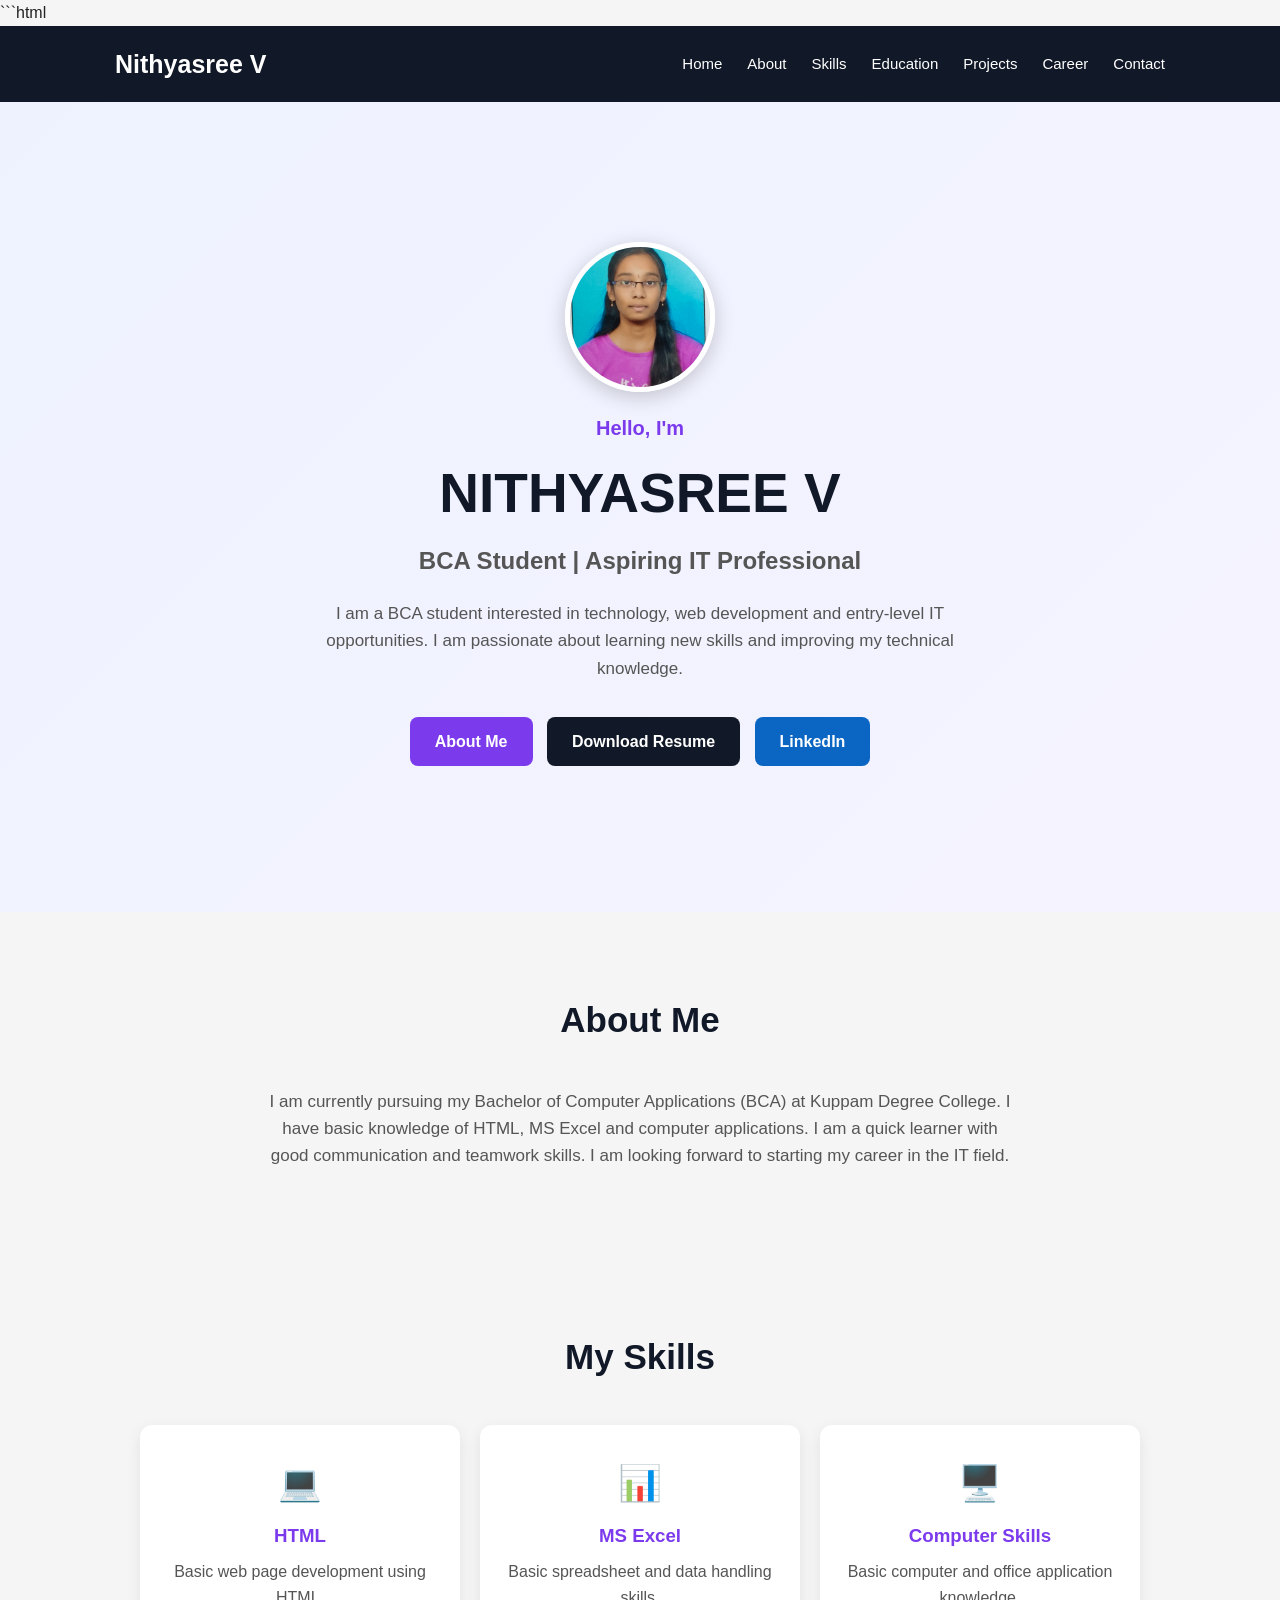
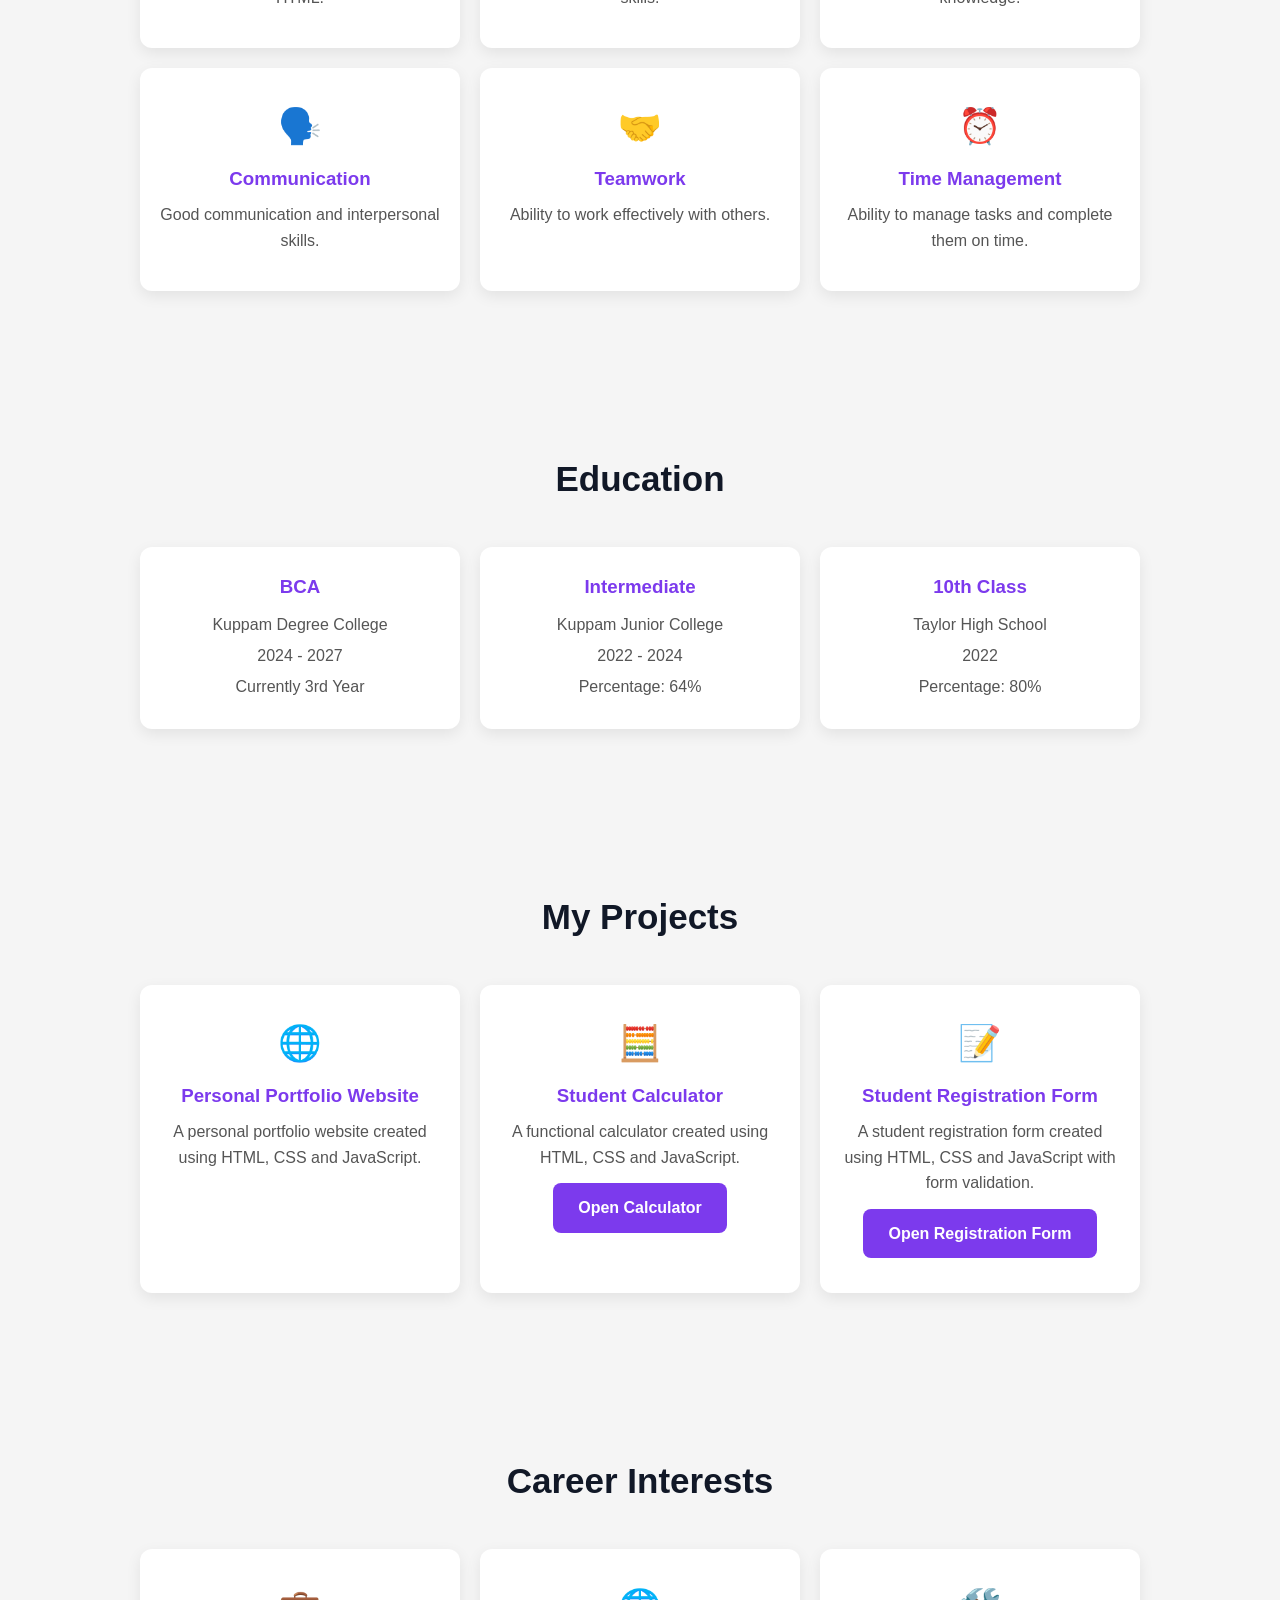
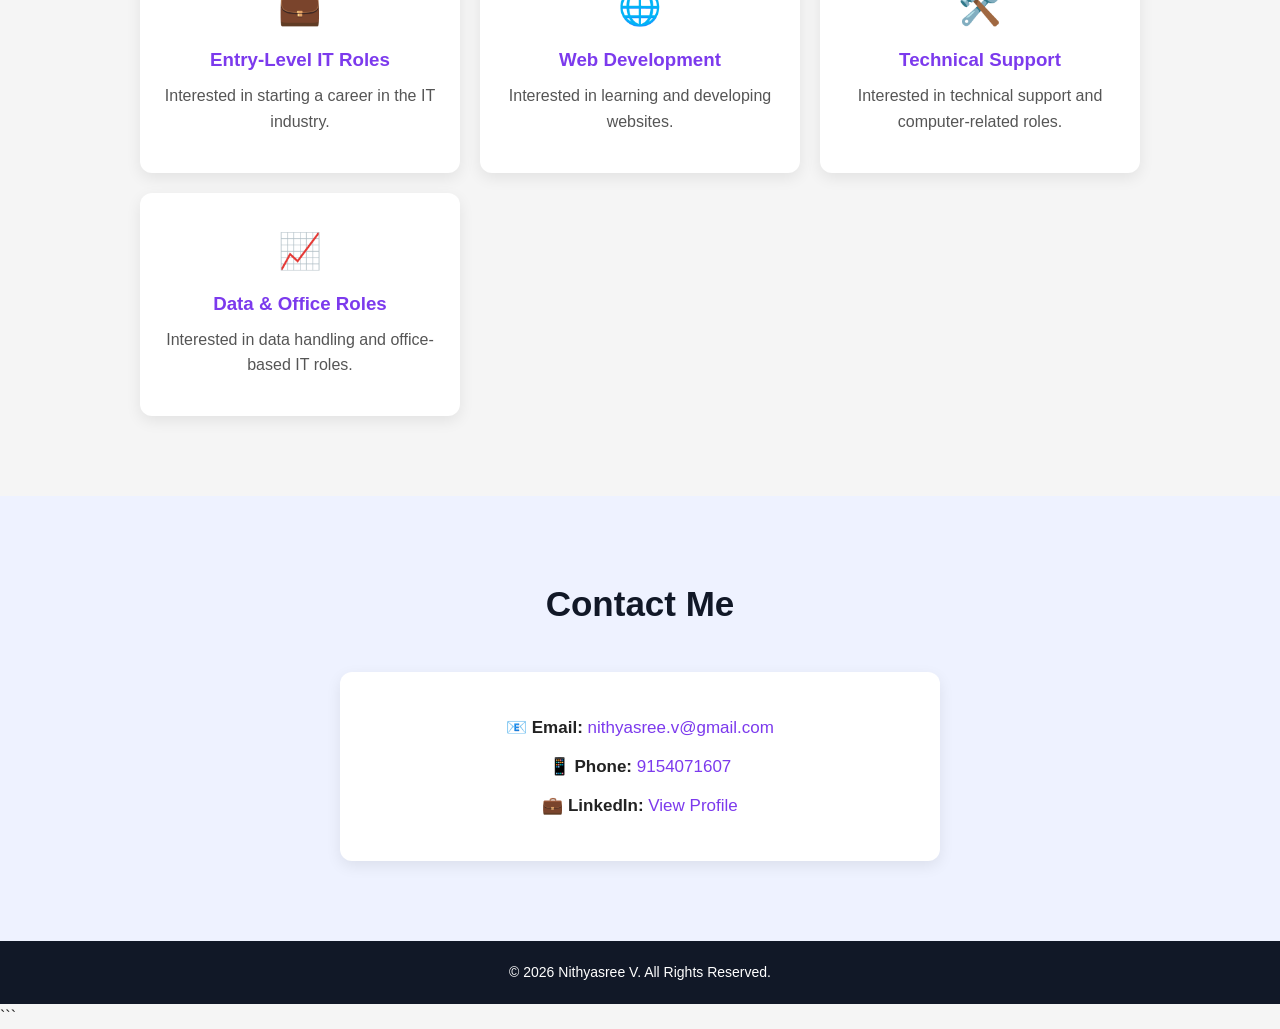
==== index.html @ d0c39f0e "Add files via upload" ====
```html
<!DOCTYPE html>
<html lang="en">

<head>

    <meta charset="UTF-8">

    <meta name="viewport" content="width=device-width, initial-scale=1.0">

    <title>Nithyasree V | Portfolio</title>

    <link rel="stylesheet" href="style.css">

</head>

<body>

    <!-- Navigation -->
    <header>

        <nav class="navbar">

            <div class="logo">
                Nithyasree V
            </div>

            <div class="nav-links">

                <a href="#home">Home</a>
                <a href="#about">About</a>
                <a href="#skills">Skills</a>
                <a href="#education">Education</a>
                <a href="#projects">Projects</a>
                <a href="#career">Career</a>
                <a href="#contact">Contact</a>

            </div>

        </nav>

    </header>


    <!-- Home Section -->
    <section id="home" class="hero">

        <div class="hero-content">

            <img
                src="profile.jpeg.jpg"
                alt="Nithyasree profile photo"
                class="profile-photo"
            >

            <p class="hello">
                Hello, I'm
            </p>

            <h1>
                NITHYASREE V
            </h1>

            <h2>
                BCA Student | Aspiring IT Professional
            </h2>

            <p class="intro">
                I am a BCA student interested in technology,
                web development and entry-level IT opportunities.
                I am passionate about learning new skills and
                improving my technical knowledge.
            </p>

            <div class="buttons">

                <a href="#about" class="btn primary">
                    About Me
                </a>

                <a
                    href="./Nithyasree_Resume.pdf"
                    class="btn resume-btn"
                    download
                >
                    Download Resume
                </a>

                <a
                    href="https://www.linkedin.com/in/v-nithyasree-b97103439"
                    class="btn linkedin-btn"
                    target="_blank"
                >
                    LinkedIn
                </a>

            </div>

        </div>

    </section>


    <!-- About Section -->
    <section id="about">

        <h2>
            About Me
        </h2>

        <p class="section-text">

            I am currently pursuing my Bachelor of Computer
            Applications (BCA) at Kuppam Degree College.
            I have basic knowledge of HTML, MS Excel and
            computer applications. I am a quick learner with
            good communication and teamwork skills. I am
            looking forward to starting my career in the IT field.

        </p>

    </section>


    <!-- Skills Section -->
    <section id="skills">

        <h2>
            My Skills
        </h2>

        <div class="skills-container">

            <div class="skill-card">

                <div class="skill-icon">
                    💻
                </div>

                <h3>
                    HTML
                </h3>

                <p>
                    Basic web page development using HTML.
                </p>

            </div>


            <div class="skill-card">

                <div class="skill-icon">
                    📊
                </div>

                <h3>
                    MS Excel
                </h3>

                <p>
                    Basic spreadsheet and data handling skills.
                </p>

            </div>


            <div class="skill-card">

                <div class="skill-icon">
                    🖥️
                </div>

                <h3>
                    Computer Skills
                </h3>

                <p>
                    Basic computer and office application knowledge.
                </p>

            </div>


            <div class="skill-card">

                <div class="skill-icon">
                    🗣️
                </div>

                <h3>
                    Communication
                </h3>

                <p>
                    Good communication and interpersonal skills.
                </p>

            </div>


            <div class="skill-card">

                <div class="skill-icon">
                    🤝
                </div>

                <h3>
                    Teamwork
                </h3>

                <p>
                    Ability to work effectively with others.
                </p>

            </div>


            <div class="skill-card">

                <div class="skill-icon">
                    ⏰
                </div>

                <h3>
                    Time Management
                </h3>

                <p>
                    Ability to manage tasks and complete them on time.
                </p>

            </div>

        </div>

    </section>


    <!-- Education Section -->
    <section id="education">

        <h2>
            Education
        </h2>

        <div class="education-container">

            <div class="education-card">

                <h3>
                    BCA
                </h3>

                <p>
                    Kuppam Degree College
                </p>

                <p>
                    2024 - 2027
                </p>

                <p>
                    Currently 3rd Year
                </p>

            </div>


            <div class="education-card">

                <h3>
                    Intermediate
                </h3>

                <p>
                    Kuppam Junior College
                </p>

                <p>
                    2022 - 2024
                </p>

                <p>
                    Percentage: 64%
                </p>

            </div>


            <div class="education-card">

                <h3>
                    10th Class
                </h3>

                <p>
                    Taylor High School
                </p>

                <p>
                    2022
                </p>

                <p>
                    Percentage: 80%
                </p>

            </div>

        </div>

    </section>


    <!-- Projects Section -->
    <section id="projects">

        <h2>
            My Projects
        </h2>

        <div class="skills-container">

            <!-- Portfolio Project -->
            <div class="skill-card">

                <div class="skill-icon">
                    🌐
                </div>

                <h3>
                    Personal Portfolio Website
                </h3>

                <p>
                    A personal portfolio website created using
                    HTML, CSS and JavaScript.
                </p>

            </div>


            <!-- Calculator Project -->
            <div class="skill-card">

                <div class="skill-icon">
                    🧮
                </div>

                <h3>
                    Student Calculator
                </h3>

                <p>
                    A functional calculator created using
                    HTML, CSS and JavaScript.
                </p>

                <a
                    href="./Student-Calculator/calculator.html"
                    class="btn primary"
                    target="_blank"
                >
                    Open Calculator
                </a>

            </div>


            <!-- Registration Form Project -->
            <div class="skill-card">

                <div class="skill-icon">
                    📝
                </div>

                <h3>
                    Student Registration Form
                </h3>

                <p>
                    A student registration form created using
                    HTML, CSS and JavaScript with form validation.
                </p>

                <a
                    href="./Student-Registration/registration.html"
                    class="btn primary"
                    target="_blank"
                >
                    Open Registration Form
                </a>

            </div>

        </div>

    </section>


    <!-- Career Section -->
    <section id="career">

        <h2>
            Career Interests
        </h2>

        <div class="skills-container">

            <div class="skill-card">

                <div class="skill-icon">
                    💼
                </div>

                <h3>
                    Entry-Level IT Roles
                </h3>

                <p>
                    Interested in starting a career in the IT industry.
                </p>

            </div>


            <div class="skill-card">

                <div class="skill-icon">
                    🌐
                </div>

                <h3>
                    Web Development
                </h3>

                <p>
                    Interested in learning and developing websites.
                </p>

            </div>


            <div class="skill-card">

                <div class="skill-icon">
                    🛠️
                </div>

                <h3>
                    Technical Support
                </h3>

                <p>
                    Interested in technical support and computer-related roles.
                </p>

            </div>


            <div class="skill-card">

                <div class="skill-icon">
                    📈
                </div>

                <h3>
                    Data & Office Roles
                </h3>

                <p>
                    Interested in data handling and office-based IT roles.
                </p>

            </div>

        </div>

    </section>


    <!-- Contact Section -->
    <section id="contact" class="contact">

        <h2>
            Contact Me
        </h2>

        <div class="contact-card">

            <p>
                📧
                <strong>Email:</strong>
                <a href="mailto:nithyasree.v@gmail.com">
                    nithyasree.v@gmail.com
                </a>
            </p>

            <p>
                📱
                <strong>Phone:</strong>
                <a href="tel:9154071607">
                    9154071607
                </a>
            </p>

            <p>
                💼
                <strong>LinkedIn:</strong>
                <a
                    href="https://www.linkedin.com/in/v-nithyasree-b97103439"
                    target="_blank"
                >
                    View Profile
                </a>
            </p>

        </div>

    </section>


    <!-- Footer -->
    <footer>

        <p>
            © 2026 Nithyasree V. All Rights Reserved.
        </p>

    </footer>


    <!-- JavaScript -->
    <script src="script.js"></script>

</body>

</html>
```
---- style.css ----
/* =========================
   GLOBAL STYLES
========================= */

* {
    margin: 0;
    padding: 0;
    box-sizing: border-box;
}

html {
    scroll-behavior: smooth;
}

body {
    font-family: Arial, sans-serif;
    background-color: #f5f5f5;
    color: #222;
    line-height: 1.6;
}


/* =========================
   NAVIGATION BAR
========================= */

header {
    background-color: #111827;
    position: sticky;
    top: 0;
    z-index: 1000;
}

.navbar {
    max-width: 1100px;
    margin: auto;
    padding: 18px 25px;

    display: flex;
    justify-content: space-between;
    align-items: center;
}

.logo {
    color: white;
    font-size: 25px;
    font-weight: bold;
}

.nav-links {
    display: flex;
    gap: 25px;
}

.nav-links a {
    color: white;
    text-decoration: none;
    font-size: 15px;
    transition: 0.3s;
}

.nav-links a:hover {
    color: #a855f7;
}


/* =========================
   HOME / HERO
========================= */

.hero {
    min-height: 90vh;

    display: flex;
    justify-content: center;
    align-items: center;

    text-align: center;

    background: linear-gradient(
        135deg,
        #eef2ff,
        #f5f3ff
    );

    padding: 60px 20px;
}

.hero-content {
    max-width: 800px;
}


/* =========================
   PROFILE PHOTO
========================= */

.profile-photo {
    width: 150px;
    height: 150px;

    object-fit: cover;

    border-radius: 50%;

    border: 5px solid white;

    box-shadow:
        0 5px 20px rgba(0, 0, 0, 0.2);

    margin-bottom: 20px;
}


/* =========================
   HERO TEXT
========================= */

.hello {
    color: #7c3aed;
    font-size: 20px;
    font-weight: bold;
}

.hero h1 {
    font-size: 55px;
    color: #111827;
    margin: 5px 0;
}

.hero h2 {
    font-size: 24px;
    color: #555;
    margin-bottom: 20px;
}

.intro {
    max-width: 650px;
    margin: auto;

    color: #555;

    font-size: 17px;
}


/* =========================
   BUTTONS
========================= */

.buttons {
    margin-top: 30px;
}

.btn {
    display: inline-block;

    padding: 12px 25px;

    margin: 5px;

    border-radius: 8px;

    text-decoration: none;

    font-weight: bold;

    transition: 0.3s;
}


/* PRIMARY BUTTON */

.primary {
    background-color: #7c3aed;
    color: white;
}

.primary:hover {
    background-color: #5b21b6;
}


/* SECONDARY BUTTON */

.secondary {
    border: 2px solid #7c3aed;

    color: #7c3aed;

    background-color: white;
}

.secondary:hover {
    background-color: #7c3aed;
    color: white;
}


/* RESUME BUTTON */

.resume-btn {
    background-color: #111827;
    color: white;
}

.resume-btn:hover {
    background-color: #7c3aed;
    color: white;
}


/* LINKEDIN BUTTON */

.linkedin-btn {
    background-color: #0a66c2;
    color: white;
}

.linkedin-btn:hover {
    background-color: #004182;
    color: white;
}


/* =========================
   COMMON SECTIONS
========================= */

section {
    padding: 80px 20px;

    transition:
        opacity 0.8s ease,
        transform 0.8s ease;
}

section h2 {
    text-align: center;

    font-size: 35px;

    margin-bottom: 40px;

    color: #111827;
}

.section-text {
    max-width: 750px;

    margin: auto;

    text-align: center;

    color: #555;

    font-size: 17px;
}


/* =========================
   SCROLL ANIMATION
========================= */

section.hidden {
    opacity: 0;
    transform: translateY(40px);
}

section.show {
    opacity: 1;
    transform: translateY(0);
}


/* =========================
   SKILLS
========================= */

.skills-container {
    max-width: 1000px;

    margin: auto;

    display: grid;

    grid-template-columns:
        repeat(3, 1fr);

    gap: 20px;
}

.skill-card {
    background-color: white;

    padding: 30px 20px;

    text-align: center;

    border-radius: 12px;

    box-shadow:
        0 5px 15px rgba(0, 0, 0, 0.08);

    transition: 0.3s;
}

.skill-card:hover {
    transform: translateY(-8px);

    box-shadow:
        0 10px 25px rgba(0, 0, 0, 0.12);
}

.skill-icon {
    font-size: 35px;

    margin-bottom: 10px;
}

.skill-card h3 {
    color: #7c3aed;

    margin-bottom: 8px;
}

.skill-card p {
    color: #555;

    margin-bottom: 8px;
}


/* =========================
   EDUCATION
========================= */

.education-container {
    max-width: 1000px;

    margin: auto;

    display: grid;

    grid-template-columns:
        repeat(3, 1fr);

    gap: 20px;
}

.education-card {
    background-color: white;

    padding: 25px;

    border-radius: 12px;

    box-shadow:
        0 5px 15px rgba(0, 0, 0, 0.08);

    text-align: center;

    transition: 0.3s;
}

.education-card:hover {
    transform: translateY(-8px);

    box-shadow:
        0 10px 25px rgba(0, 0, 0, 0.12);
}

.education-card h3 {
    color: #7c3aed;

    margin-bottom: 10px;
}

.education-card p {
    color: #555;

    margin: 5px 0;
}


/* =========================
   CONTACT
========================= */

.contact {
    background-color: #eef2ff;
}

.contact-card {
    max-width: 600px;

    margin: auto;

    background-color: white;

    padding: 30px;

    border-radius: 12px;

    text-align: center;

    box-shadow:
        0 5px 15px rgba(0, 0, 0, 0.08);
}

.contact-card p {
    margin: 12px 0;

    font-size: 17px;
}

.contact-card a {
    color: #7c3aed;

    text-decoration: none;
}

.contact-card a:hover {
    text-decoration: underline;
}


/* =========================
   FOOTER
========================= */

footer {
    background-color: #111827;

    color: white;

    text-align: center;

    padding: 20px;
}

footer p {
    font-size: 14px;
}


/* =========================
   TABLET / MOBILE
========================= */

@media (max-width: 768px) {

    .navbar {
        flex-direction: column;

        gap: 15px;
    }

    .nav-links {
        gap: 12px;

        flex-wrap: wrap;

        justify-content: center;
    }

    .hero h1 {
        font-size: 40px;
    }

    .hero h2 {
        font-size: 19px;
    }

    .skills-container,
    .education-container {
        grid-template-columns: 1fr;
    }

    section {
        padding: 60px 15px;
    }

    section h2 {
        font-size: 30px;
    }
}


/* =========================
   SMALL MOBILE
========================= */

@media (max-width: 480px) {

    .hero h1 {
        font-size: 34px;
    }

    .hero h2 {
        font-size: 17px;
    }

    .profile-photo {
        width: 120px;
        height: 120px;
    }

    .nav-links {
        gap: 8px;
    }

    .nav-links a {
        font-size: 13px;
    }

    .btn {
        display: block;

        max-width: 260px;

        margin: 10px auto;
    }

    .project-card {
        padding: 25px 15px;
    }
}
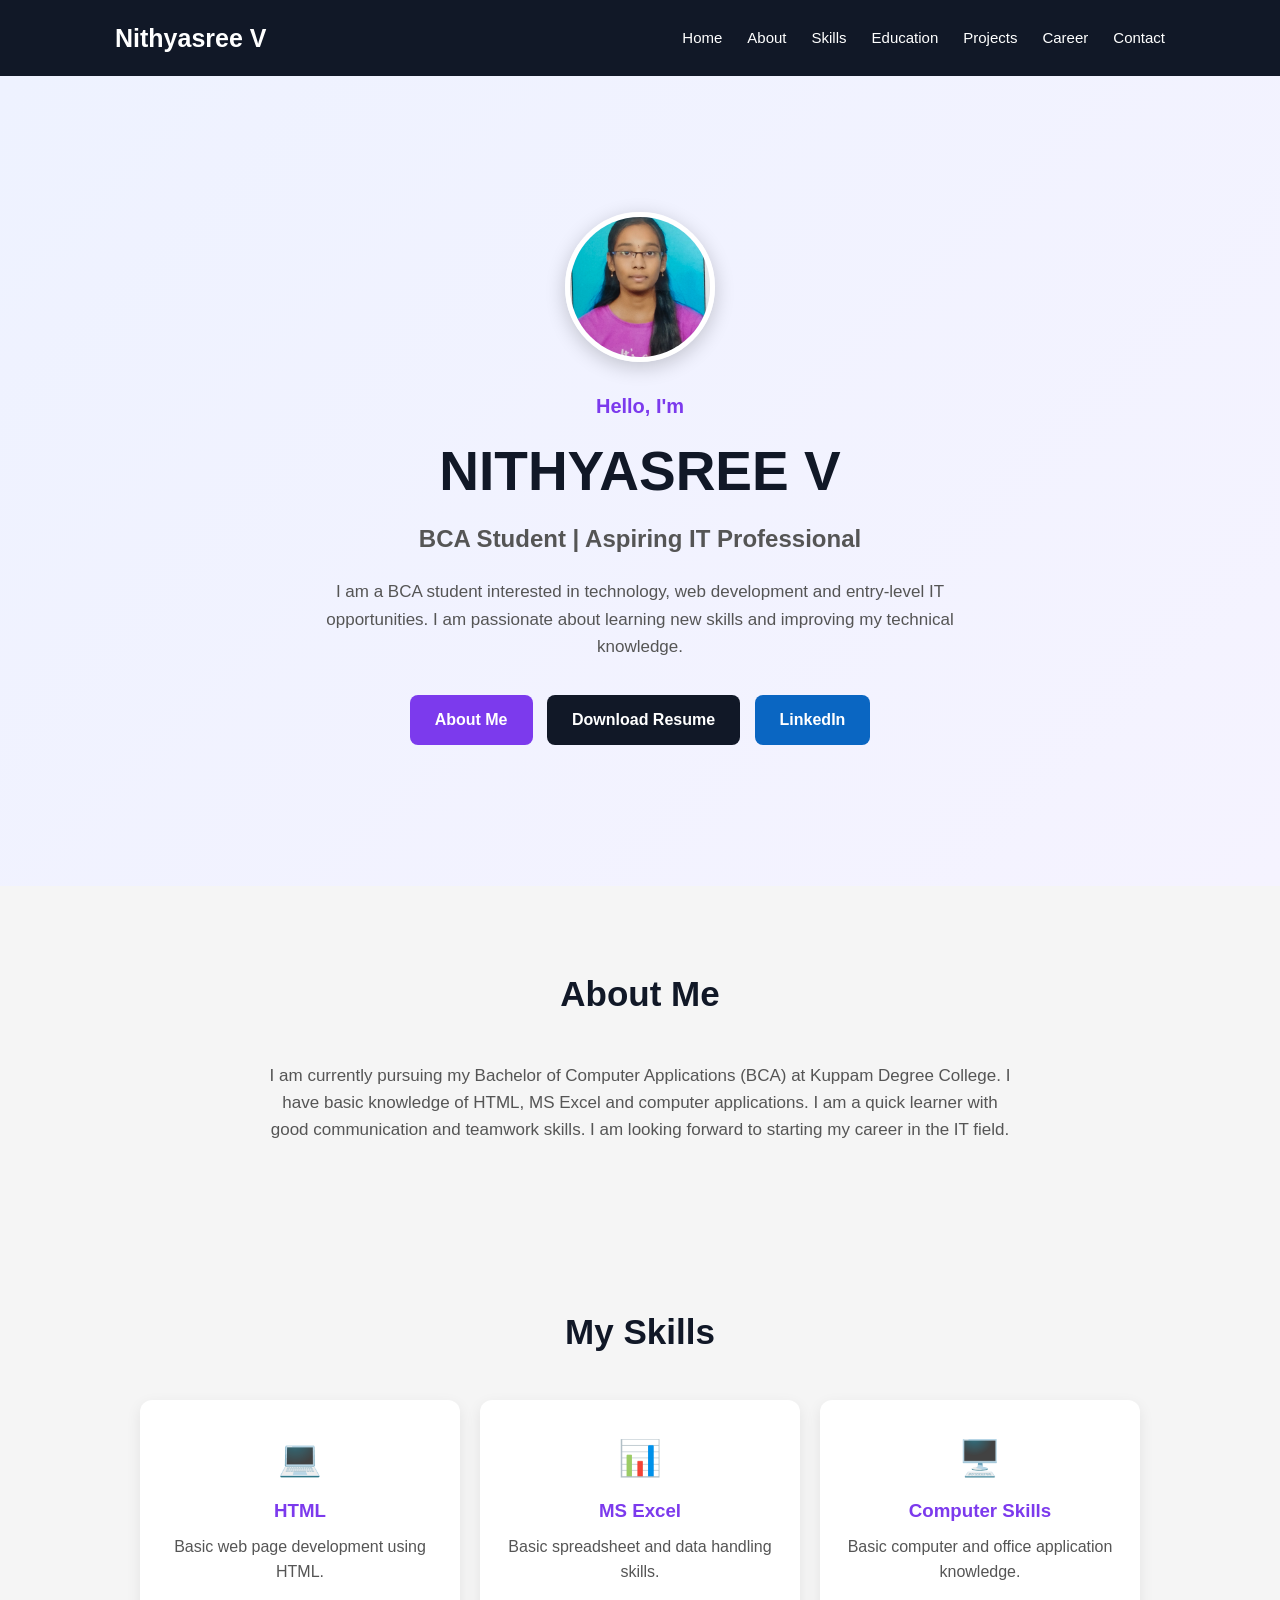
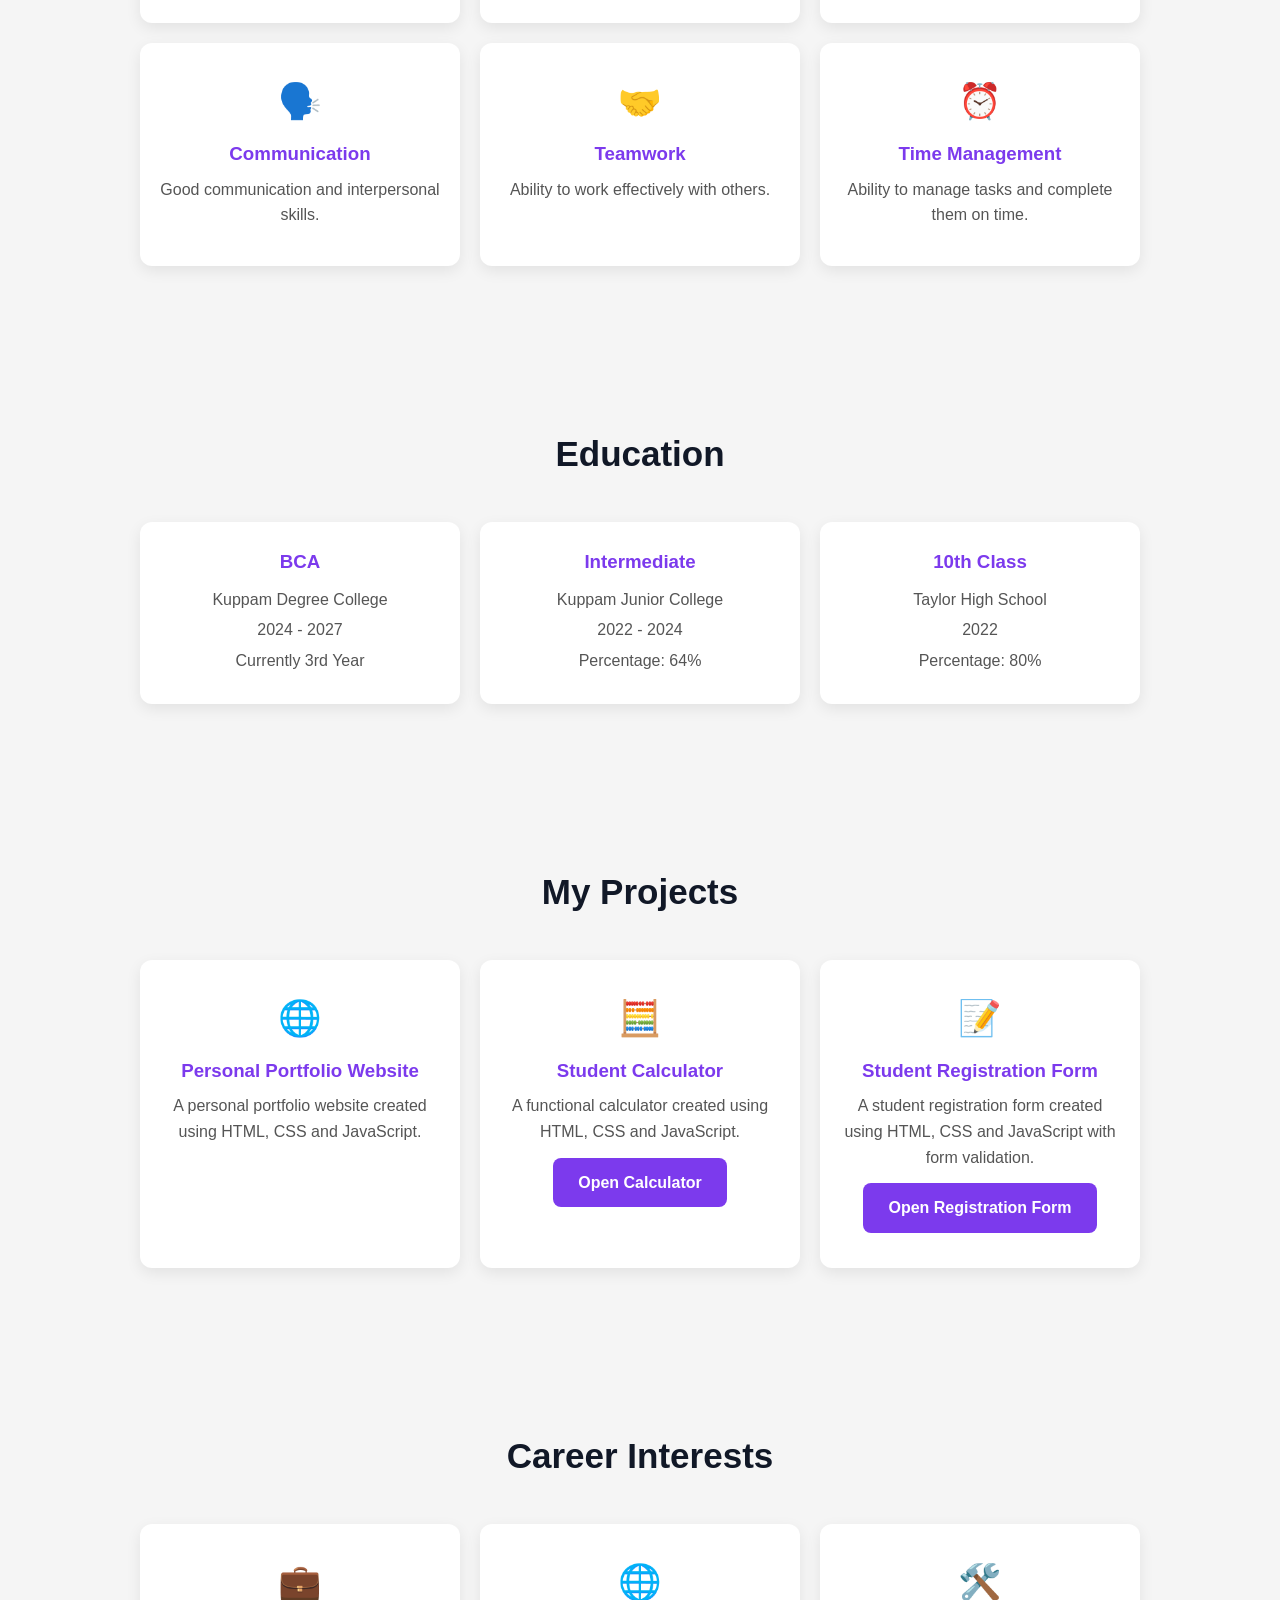
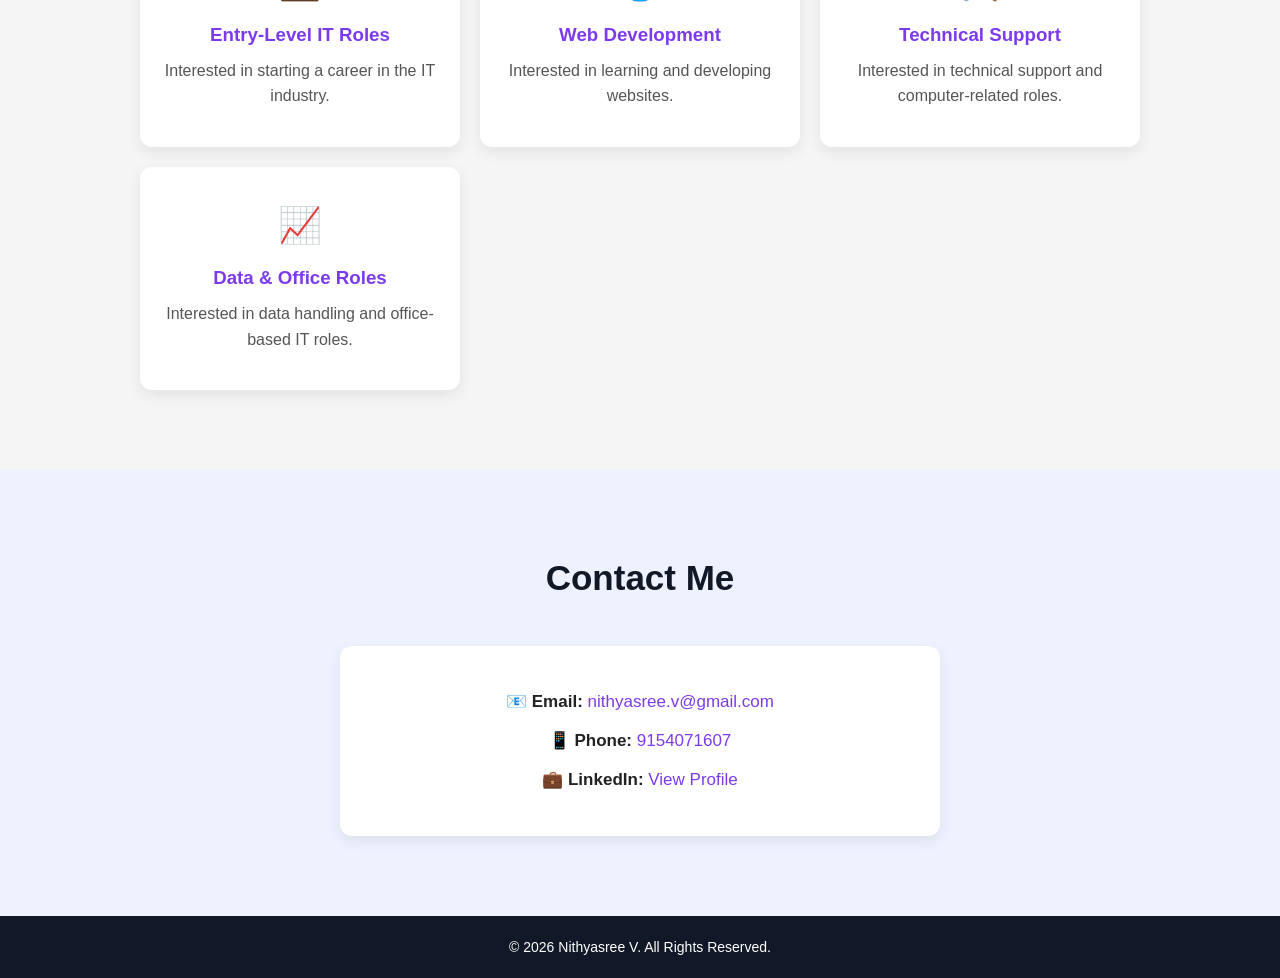
==== commit 7519fc1a: "Update index.html" ====
--- a/index.html
+++ b/index.html
@@ -1,4 +1,4 @@
-```html
+
 <!DOCTYPE html>
 <html lang="en">
 
@@ -536,5 +536,4 @@
 
 </body>
 
-</html>
-```+</html>
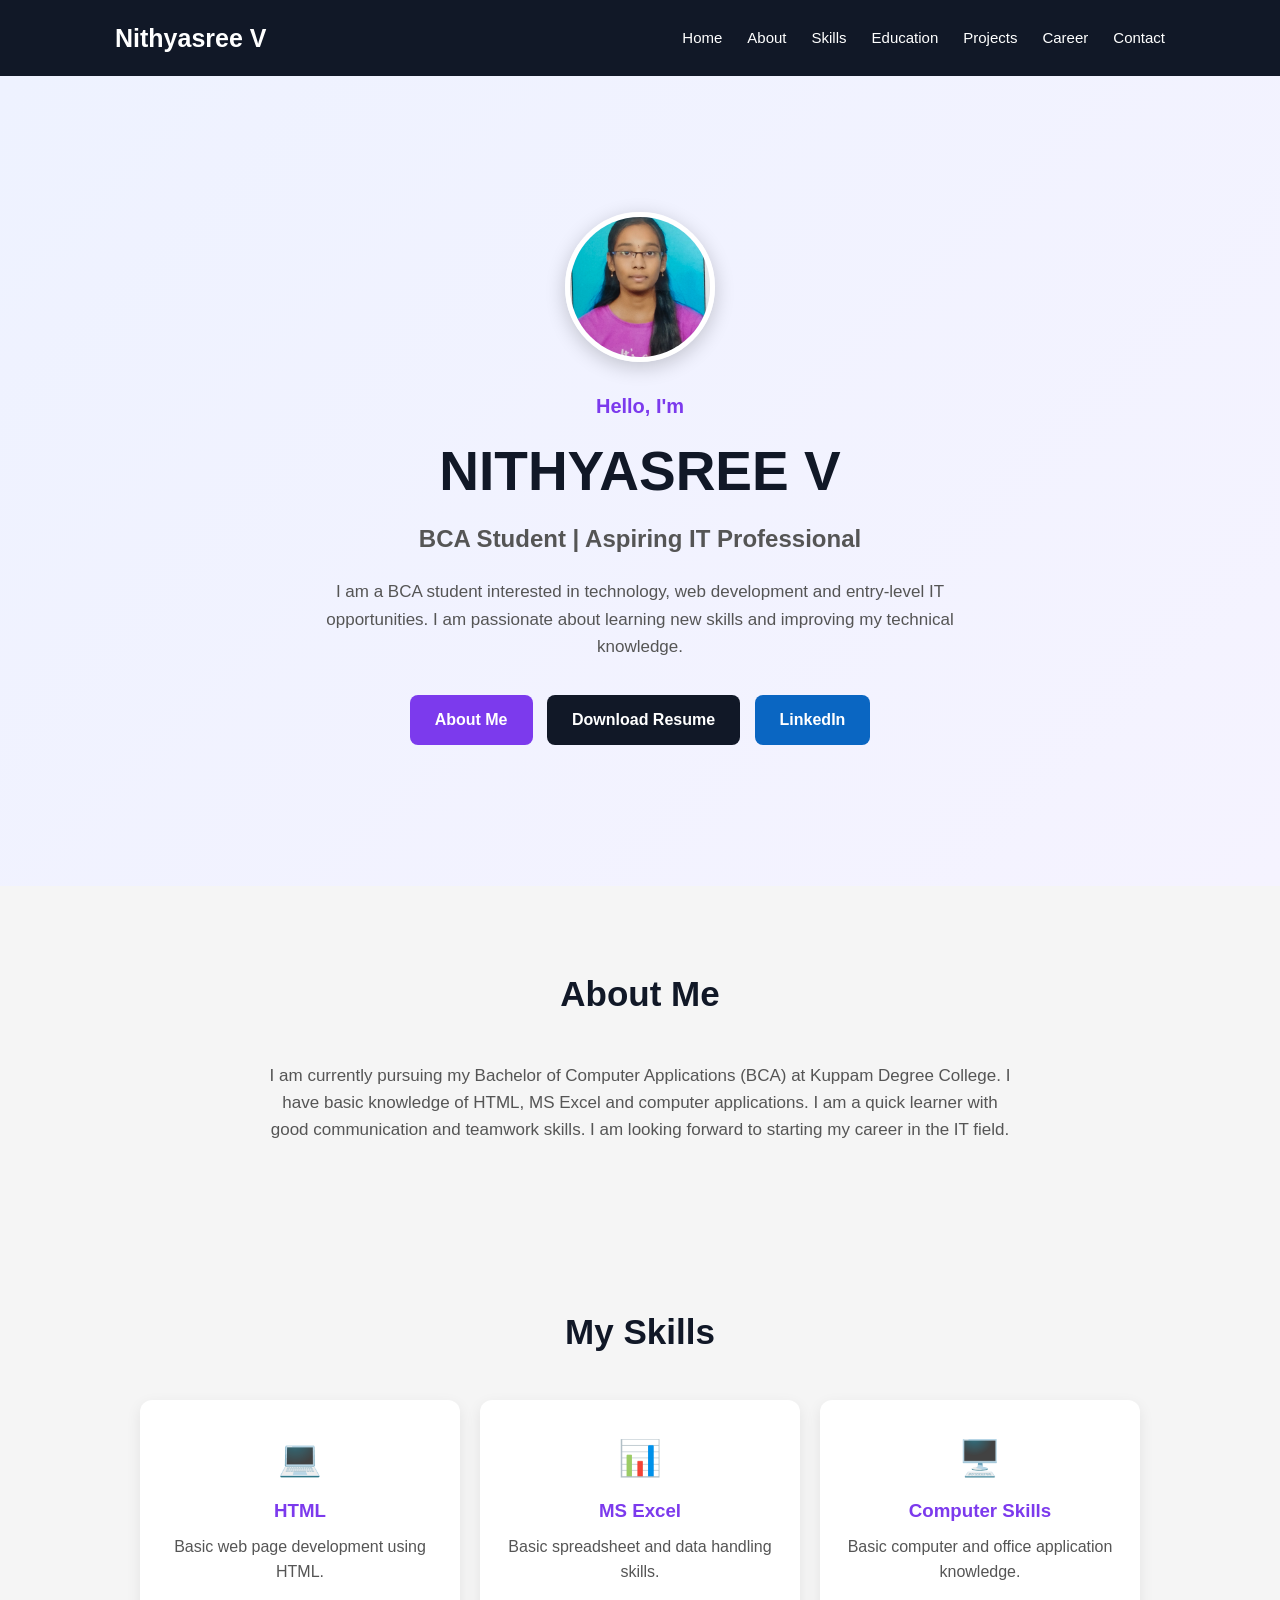
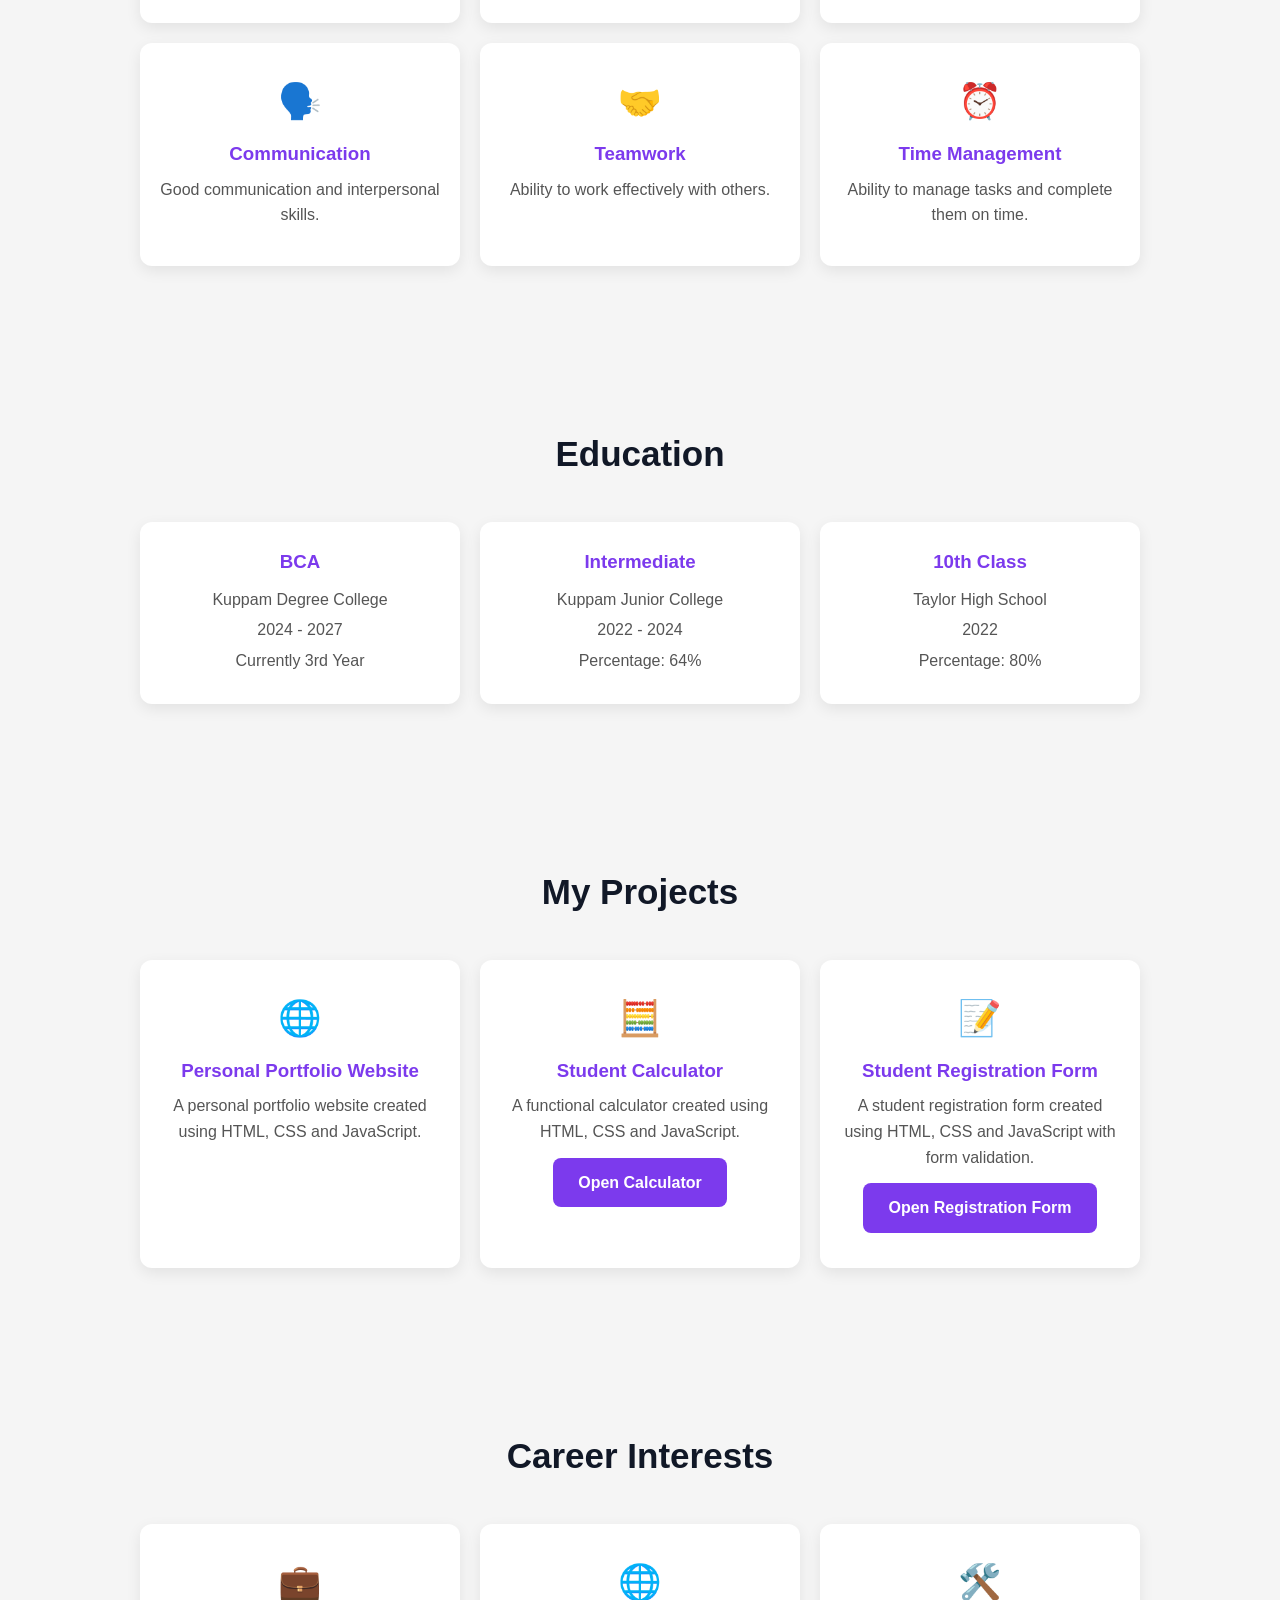
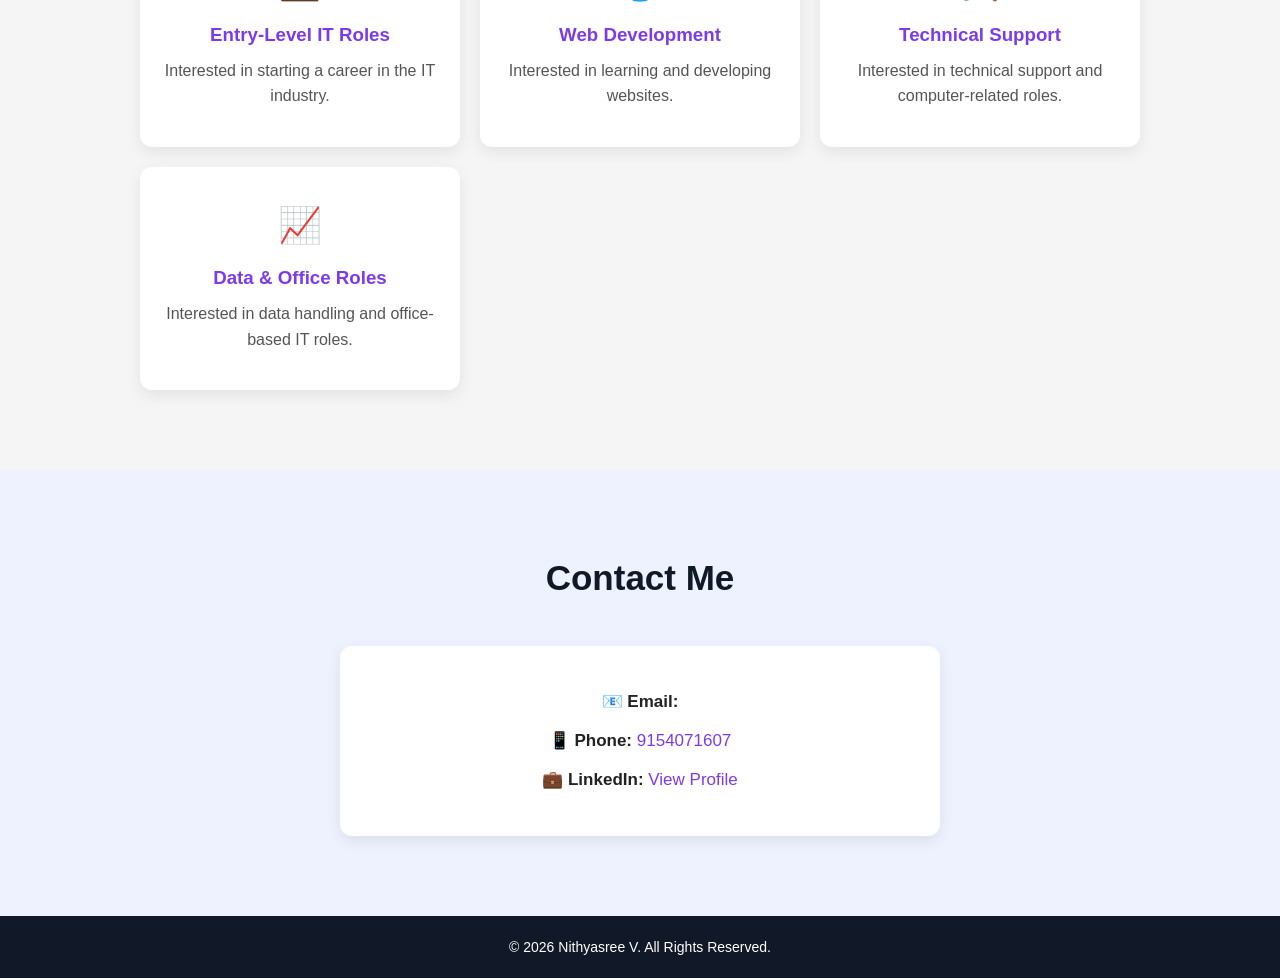
==== commit 8beca0c1: "Update index.html" ====
--- a/index.html
+++ b/index.html
@@ -492,8 +492,8 @@
             <p>
                 📧
                 <strong>Email:</strong>
-                <a href="mailto:nithyasree.v@gmail.com">
-                    nithyasree.v@gmail.com
+                <a href="mailto:nithyasreesree71607@gmail.com">
+                   
                 </a>
             </p>
 
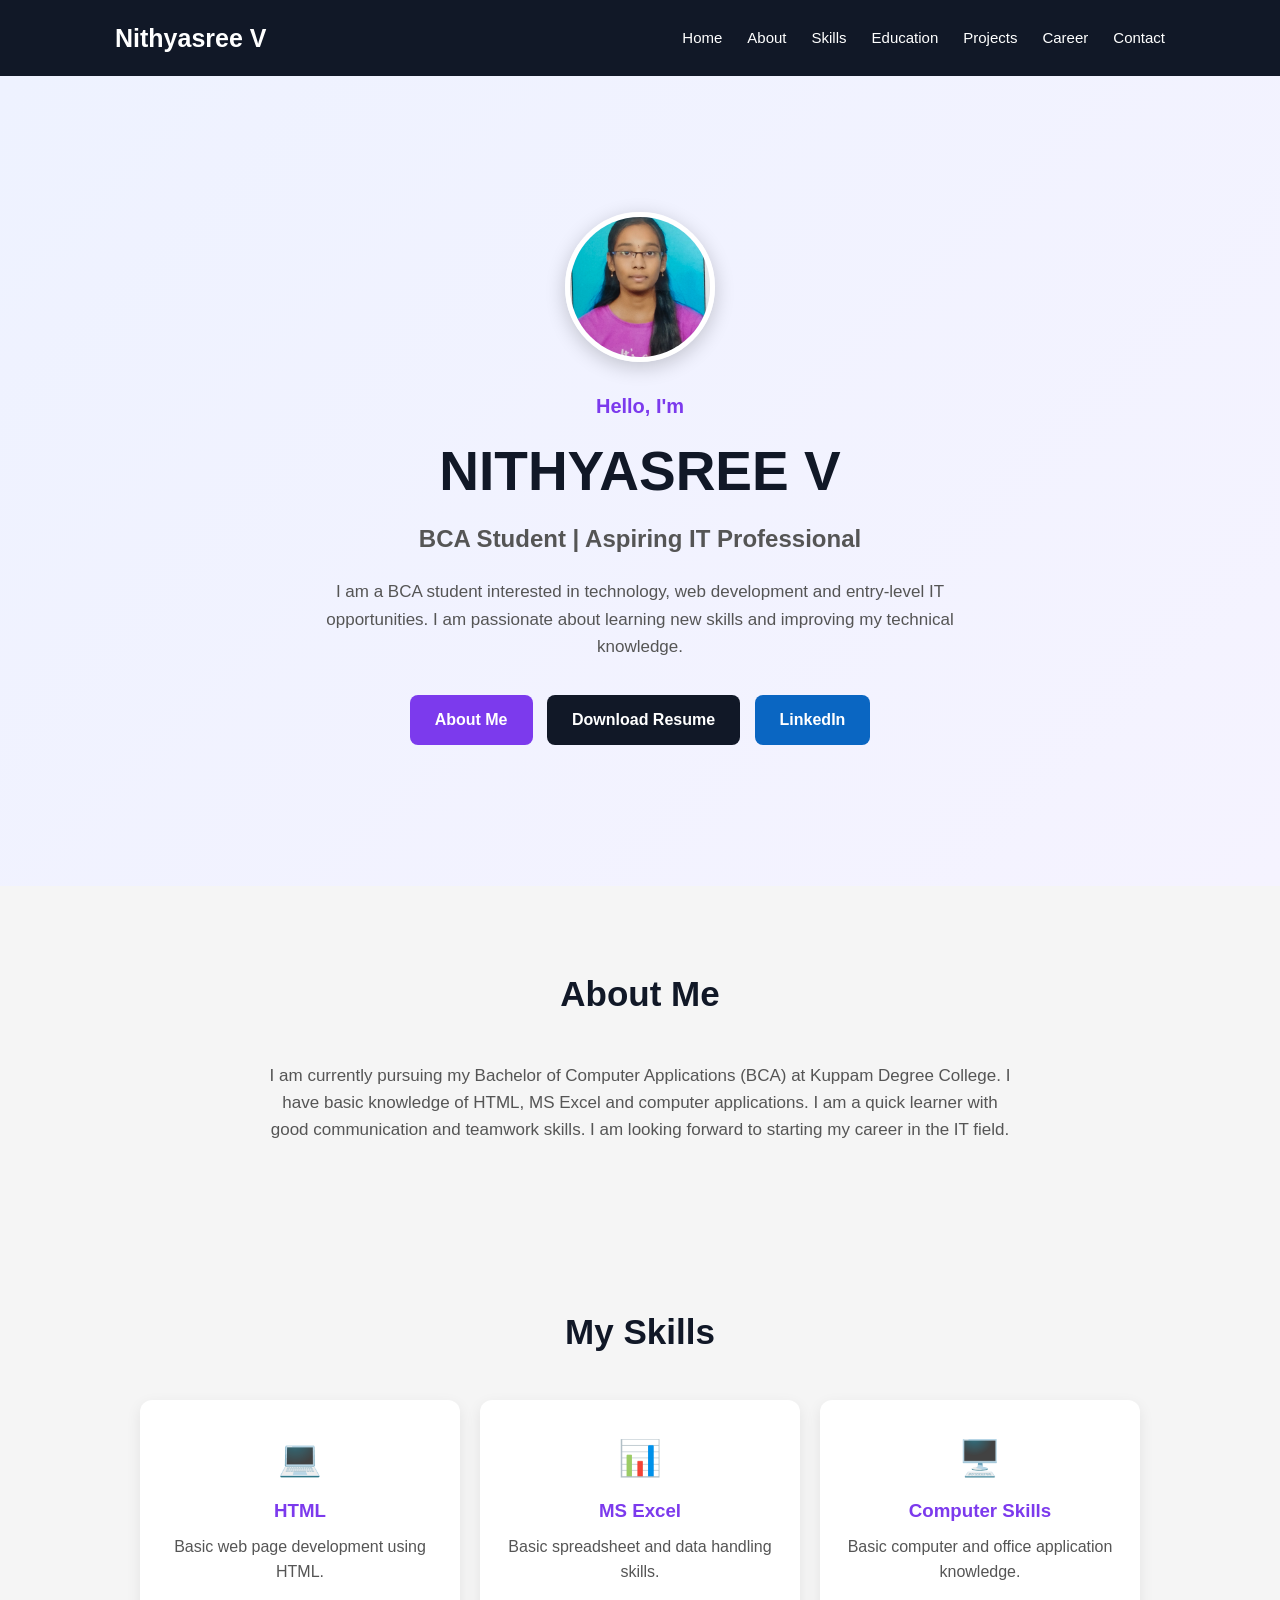
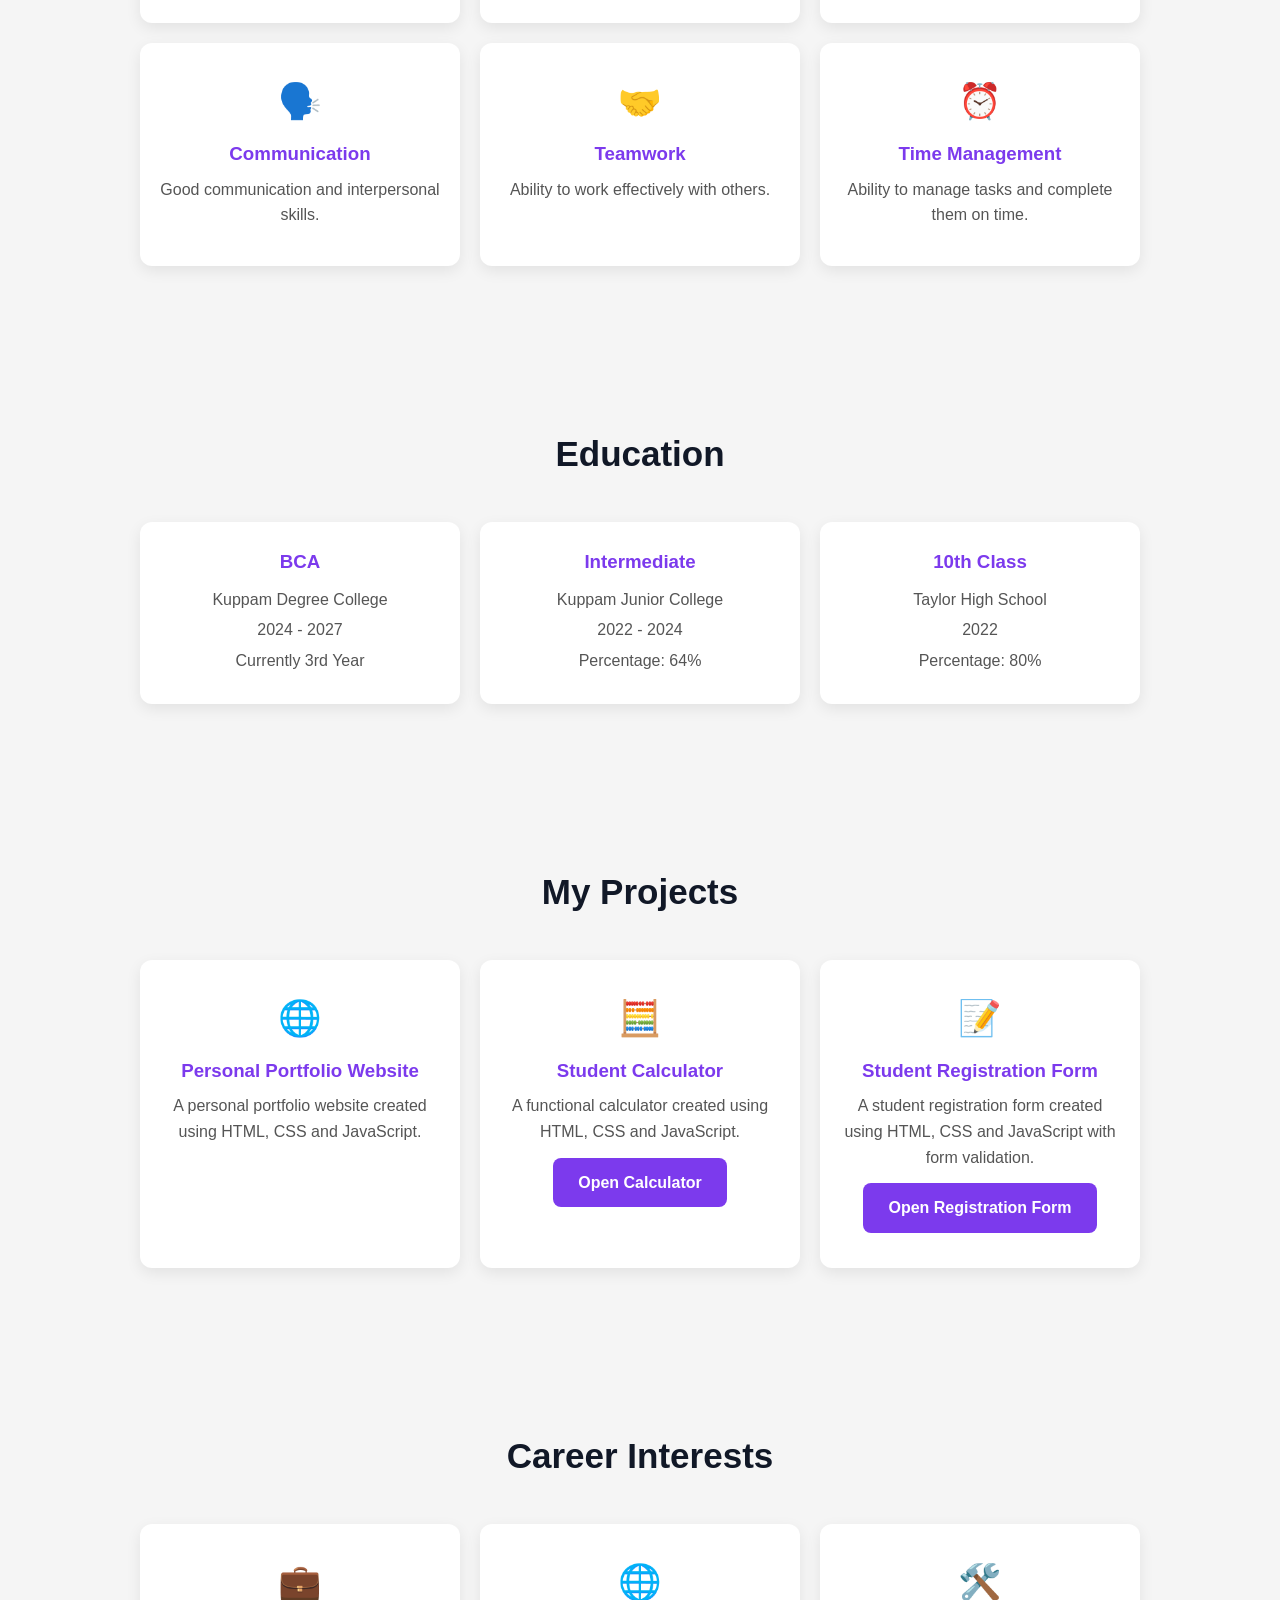
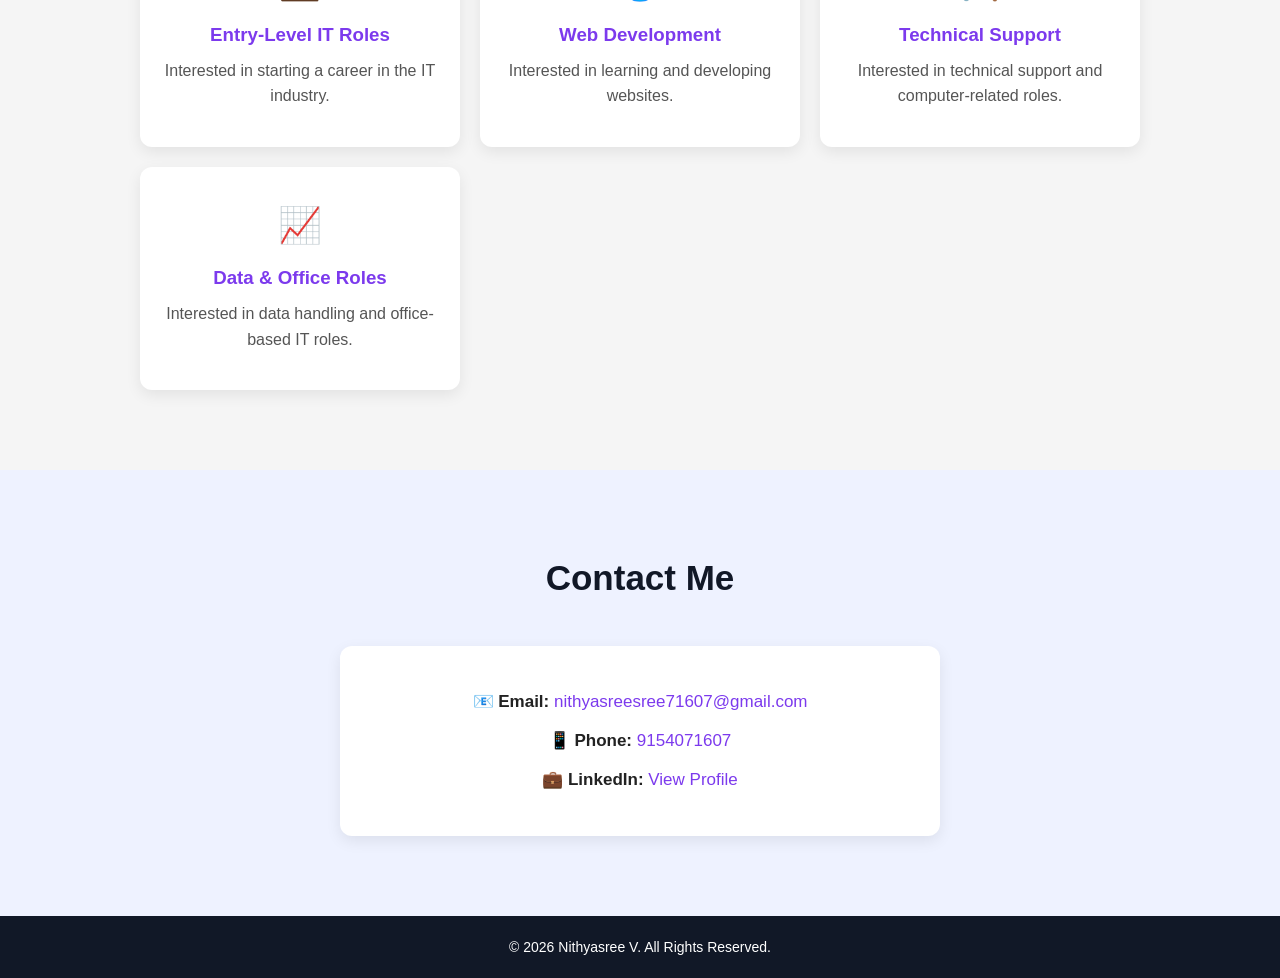
==== commit 8c20848d: "Update index.html" ====
--- a/index.html
+++ b/index.html
@@ -492,7 +492,8 @@
             <p>
                 📧
                 <strong>Email:</strong>
-                <a href="mailto:nithyasreesree71607@gmail.com">
+                <a href="mailto:nithyasreesree71607@gmail.com">
+                     nithyasreesree71607@gmail.com
                    
                 </a>
             </p>
